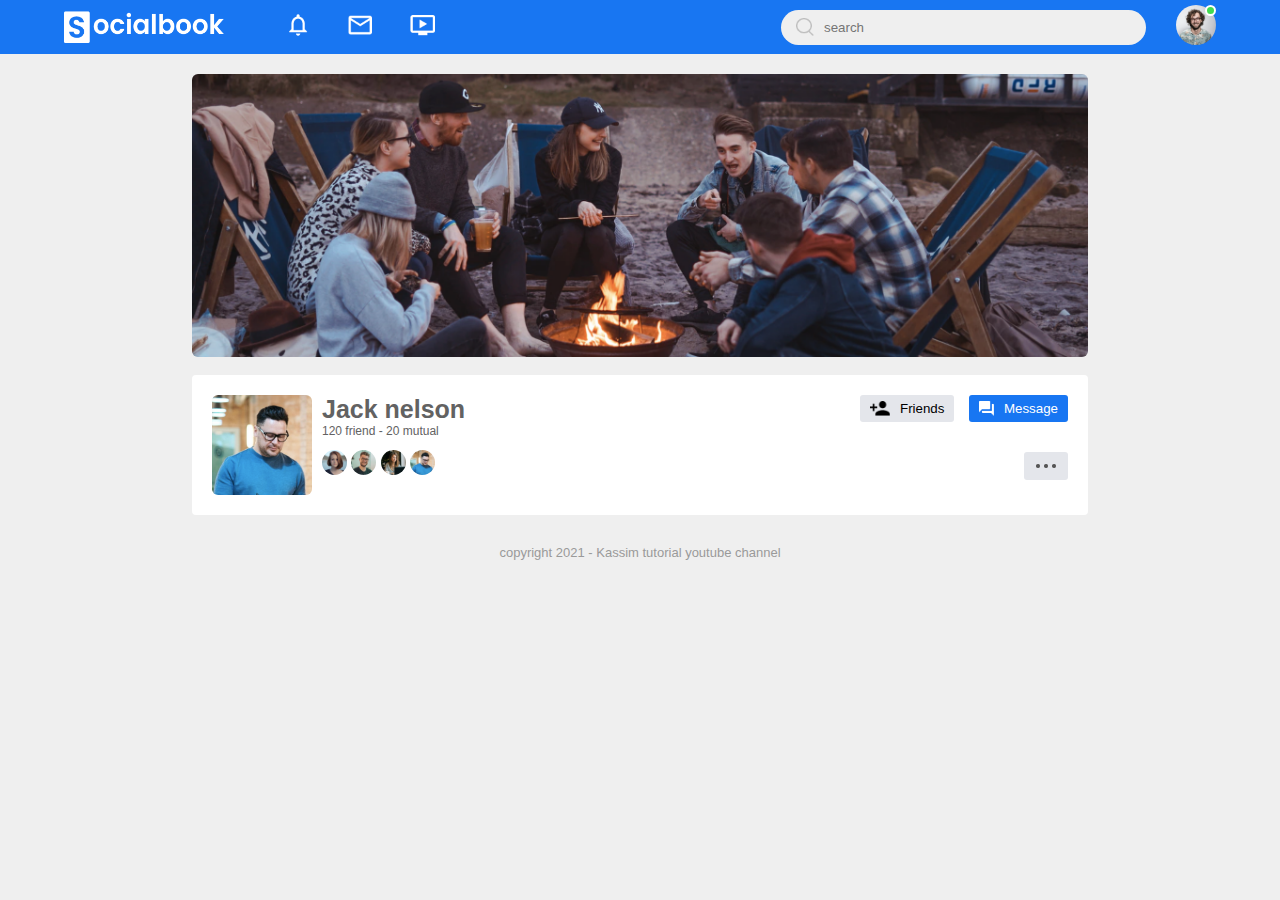
==== profile.html @ e3fcab80 "added a profile page" ====
<!DOCTYPE html>
<html lang="en">
  <head>
    <meta charset="UTF-8" />
    <meta name="viewport" content="width=device-width, initial-scale=1.0" />
    <title> Profile-page Social-book</title>
    <link rel="stylesheet" href="style.css" />
    <link
      rel="stylesheet"
      href="https://cdnjs.cloudflare.com/ajax/libs/font-awesome/6.7.1/css/all.min.css"
    />
  </head>
  <body>
    <nav>
      <div class="nav-left">
        <img src="images/logo.png" class="logo" />
        <ul>
          <li><img src="images/notification.png" alt="" /></li>
          <li><img src="images/inbox.png" alt="" /></li>
          <li><img src="images/video.png" alt="" /></li>
        </ul>
      </div>
      <div class="nav-right">
        <div class="search-box">
          <img src="images/search.png" alt="" />
          <input type="text" placeholder="search" />
        </div>
        <div class="user-user-icon online"  onclick="settingsMenuToggle()">
          <img src="images/profile-pic.png" alt="" />
        </div>
      </div>
      <!----------------settings-menu----------------------->
      <div class="settings-menu">

        <div id="dark-btn" >
          <span></span>
        </div>

        <div class="setting-menu-inner">
          <div class="user-profile">
            <img src="images/profile-pic.png" alt="" />
            <div>
              <p>John Nicholos</p>
              <a href="#">see your profile</a>
            </div>
          </div>
          <hr>
          <div class="user-profile">
            <img src="images/feedback.png" alt="" />
            <div>
              <p>Give feedback</p>
              <a href="#">Help us to improve the new design</a>
            </div>
          </div>
            <hr>
            <div class="settings-links">
              <img src="images/setting.png" alt="" class="setting-icon">
              <a href="#">Settings & privacy <img src="images/arrow.png" width="10px" alt=""></a>
            </div>
            <div class="settings-links">
              <img src="images/help.png" alt="" class="setting-icon">
              <a href="#">Help and support <img src="images/arrow.png" width="10px" alt=""></a>
            </div>
            <div class="settings-links">
              <img src="images/display.png" alt="" class="setting-icon">
              <a href="#">Display and accessibility <img src="images/arrow.png" width="10px" alt=""></a>
            </div>
            <div class="settings-links">
              <img src="images/logout.png" alt="" class="setting-icon">
              <a href="#">Logout <img src="images/arrow.png" width="10px" alt=""></a>
            </div>
        </div>
        
      </div>
    </nav>
    <!-------------------profile page----------->
        <div class="profile-container">
            <img src="images/cover.png" alt="" class="cover-image">
            
            <div class="profile-details">
                <div class="pd-left">
                    <div class="pd-row">
                        <img src="images/profile.png" alt="" class="pd-image">
                        <div>
                            <h3>Jack nelson</h3>
                            <p>120 friend - 20 mutual</p>
                            <img src="images/member-1.png" alt="">
                            <img src="images/member-2.png" alt="">
                            <img src="images/member-3.png" alt="">
                            <img src="images/member-4.png" alt="">
                        </div>
                    </div>
                </div>
                <div class="pd-right">
                    <button type="button"><img src="images/add-friends.png" alt="">Friends</button>
                    <button type="button"><img src="images/message.png" alt="">Message</button> <br>
                    <a href="#"><img src="images/more.png" alt=""></a>
                </div>
            </div>
        </div>
   
    <div class="footer">
      <p>copyright 2021 - Kassim tutorial youtube channel</p>
    </div>

    <script src="script.js"></script>
  </body>
</html>
---- style.css ----
*{
    margin: 0;
    padding: 0;
    font-family: 'poppins', sans-serif;
    box-sizing: border-box;
}
:root{
    --body-color : #efefef;
    --nav-color : #1876f2;
    --bg-color: #fff;
}
.dark-theme{
    --body-color : #0a0a0a;
    --nav-color : #000;
    --bg-color: #000;
}
body{
    background: var(--body-color);
}
nav{
    display: flex;
    align-items: center;
    justify-content: space-between;
    background: var(--nav-color);
    padding: 5px 5%;
    position: sticky;
    top: 0;
    z-index: 100;
}
.logo{
    width: 160px;
    margin-right: 45px;
    
}
.nav-left, .nav-right{
    display: flex;
    align-items: center;
}
.nav-left ul li{
    list-style: none;
    display: inline-block;
}
.nav-left ul li img{
    width: 28px;
    margin: 0 15px;
}
.user-user-icon{
    margin-left: 30px;
}
.user-user-icon img{
    width: 40px;
    border-radius: 50%;
}
.search-box{
    background: #efefef;
    width: 365px;
    border-radius: 20px;
    display: flex;
    align-items: center;
    padding: 0 15px;
}
.search-box img{
    width: 18px;
}
.search-box input{
    width: 100%;
    background-color: transparent;
    outline: none;
    border: 0;
    padding: 10px;
}
.online{
    position: relative;
}
.online::after{
    content: '';
    width: 7px;
    height: 7px;
    border: 2px solid #fff;
    border-radius: 50%;
    background-color: #41db51;
    position: absolute;
    top: 0;
    right: 0;
}

.container{
    display: flex;
    justify-content: space-between;
    padding: 13px 5%;
}
.left-sidebar{
    flex-basis: 25%;
    position: sticky;
    top: 70px;
    align-self: flex-start;
  
}
.right-sidebar{
    flex-basis: 25%;
    position: sticky;
    top: 70px;
    align-self: flex-start;
    background-color: var(--bg-color);
    padding: 20px;
    border-radius: 4px;
    color: #626262;
    
}
.main-content{
    flex-basis: 47%;
}
.imp-links a, .shortcut-links a{
    text-decoration: none;
    display: flex;
    align-items: center;
    margin-bottom: 30px;
    color: #626262;
    width: fit-content;
}
.imp-links a img{
    width: 25px;
    margin-right: 25px;
}
.imp-links a:last-child{
    color: #1876f2;
}
.imp-links{
    border-bottom: 1px solid #ccc;
}
.shortcut-links a img{
    width: 40px;
    border: 4px;
    margin-right: 15px;
}
.shortcut-links p {
    margin: 25px 0;
    color: #626262;
    font-weight: 500;
}
.sidebar-title{
    display: flex;
    align-items: center;
    justify-content: space-between;
    margin-bottom: 18px;
}
.right-sidebar h4{
    font-weight: 600;
    font-size: 16px;
}
.sidebar-title a{
    text-decoration: none;
    font-size: 12px;
    color: #1876f2;
}

.event{
    display: flex;
    font-size: 14px;
    margin-bottom: 20px;
}
.left-event{
    height: 65px;
    width: 65px;
    border-radius: 12px;
    margin-right: 25px;
    padding-top: 10px;
    text-align: center;
    position: relative;
    overflow: hidden;
    box-shadow: 0 0 10px rgba(0, 0, 0, 0.1);
}
.event p{
    font-size: 12px;
}
.event a{
    font-size: 12px;
    text-decoration: none;
    color: #1876f2;
}
.left-event span{
    position: absolute;
    left: 0;
    bottom: 0;
    background-color: #1876f2;
    width: 100%;
    color: #fff;
    padding: 4px;
}
.sidebar-ads{
    width: 100% ;
    margin-bottom: 20px;
    border-radius: 4px;
}
.online-list{
    display: flex;
    align-items: center;
    margin-bottom: 20px;
}
.online-list .online img{
    width: 40px;
    border-radius: 50%;
    
}
.online-list .online{
    width: 40px;
    border-radius: 50%;
    margin-right: 15px;
}
.online-list .online::after{
    top: unset;
    bottom: 5px;
}
.story-gallery{
    display: flex;
    justify-content: space-between;
    margin-bottom: 20px;
}
.story{
    flex-basis: 18%;
    padding-top: 32%;
    position: relative;
    background-position: center;
    background-size: cover;
    border-radius: 10px;
}
.story img{
    position: absolute;
    width: 45px;
    border-radius: 50%;
    top: 10px;
    left: 10px;
    border: 5px solid #1876f2;
}
.story p{
    position: absolute;
    bottom: 10px;
    width: 100%;
    text-align: center;
    color: #fff;
    font-size: 14px;
}
.story1{
    background-image: linear-gradient(transparent, rgba(0, 0, 0, 0.5)),url(images/status-1.png);
}
.story2{
    background-image: linear-gradient(transparent, rgba(0, 0, 0, 0.5)),url(images/status-2.png);
}
.story3{
    background-image: linear-gradient(transparent, rgba(0, 0, 0, 0.5)),url(images/status-3.png);
}
.story4{
    background-image: linear-gradient(transparent, rgba(0, 0, 0, 0.5)),url(images/status-4.png);
}
.story5{
    background-image: linear-gradient(transparent, rgba(0, 0, 0, 0.5)),url(images/status-5.png);
}
.story.story1 img{
    top: unset;
    left: 50%;
    bottom: 40px;
    transform: translateX(-50%);
    border: 0;
    width: 35px;
}

.write-post-container{
    width: 100%;
    background: var(--bg-color);
    border-radius: 6px;
    color: #626262;
    padding: 20px;
}
.user-profile{
    display: flex;
    align-items: center;
}
.user-profile img{
    width: 45px;
    border-radius: 50%;
    margin-right: 10px;
}
.user-profile p{
    /* margin-bottom: -5px; */
    font-weight: 600px;
    color: #626262;
}
.user-profile small{
    font-size: 12px;
}
.post-input-container{
    padding-left: 55px;
    padding-top: 20px;
}
.post-input-container textarea{
    width: 100%;
    border: 0;
    outline: 0 ;
    border-bottom: 1px solid #626262;
    background: transparent;
    resize: none;
}
.add-post-link{
    display: flex;
    margin-top: 10px;
}
.add-post-link a{
    display: flex;
    text-decoration: none;
    align-items: center;
    margin-right: 10px;
    font-size: 13px;
}
.add-post-link a img{
    width: 20px;
    margin-right: 10px;
}
.post-container{
    width: 100%;
    background: var(--bg-color);
    border-radius: 6px;
    margin: 20px 0 ;
    padding: 20px;
    color: #626262;
}
.user-profile span{
    font-size: 12px;
    color: #626262;
}
.post-text{
    color: #9a9a9a;
    margin: 15px 0;
    font-size: 16px;
}
.post-text span{
    color: #626262;
    font-weight: 500;
}
.post-text a{
    text-decoration: none;
    color: #1876f2;
}
.post-img{
    width: 100%;
    border-radius: 5px;
    margin-bottom: 5px;
}
.post-row{
    display: flex;
    align-items: center;
    justify-content: space-between;
}
.activity-icon div img{
    width: 18px;
    margin-right: 10px;
}
.activity-icon div{
display:inline-flex;
align-items: center;
margin-right: 30px;
}
.post-profile-icon {
    display: flex;
    align-items: center;
}
.post-profile-icon img{
    width: 20px;
    border-radius: 50%;
}
.post-row a{
    color: #9a9a9a;
} 
.load-more-btn{
    display: block;
    margin: auto;
    cursor: pointer;
    padding: 5px 10px;
    border: 1px solid #9a9a9a;
    color: #626262;
    background: transparent;
    border-radius: 4px;
}
.footer{
    text-align: center;
    color: #9a9a9a;
    padding: 10px 0 20px;
    font-size: 13px;
}
.settings-menu{
    position: absolute;
    width: 90%;
    max-width: 350px;
   
    background: var(--bg-color);
    box-shadow: 0 0 10px rgba(0, 0, 0, 0.1);
    border-radius: 4px;
    overflow: hidden;
    top: 108%;
    right: 5%;
    max-height: 0;
    transition: max-height 0.32s;
}
.settings-menu-height{
    max-height: 450px;
}
.user-profile a{
    font-size: 12px;
    color: #1876f2;
    text-decoration: none;
}
.setting-menu-inner{
    padding: 20px;
}
.settings-menu hr{
    border: 0;
    height: 1px;
    background-color: #9a9a9a;
    margin: 15px 0;
}
.settings-links{
    display: flex;
    align-items: center;
    margin: 15px 0;
}
.settings-links  .setting-icon{
    width: 38px;
    margin-right: 10px;
    border-radius: 50%;
}
.settings-links a{
    display: flex;
    flex: 1;
    align-items: center;
    justify-content: space-between;
    text-decoration: none;
    color: #626262;
}
#dark-btn{
    position: absolute;
    top: 20px;
    right: 20px;
    background: #ccc ;
    width: 45px;
    border-radius: 15px;
    padding: 2px 3px;
    cursor: pointer; 
    display: flex;
    transition:  padding-left 0.5s, background 0.5s ;
}
#dark-btn span{
    width: 18px;
    height: 18px;
    background: #fff;
    border-radius: 50%;
    display: inline-block;
}
#dark-btn.dark-btn-on{
    padding-left: 23px;
    background: #0a0a0a ;
}
/* --------------profile page --------------- */
.profile-container{
    padding: 20px 15%;
    color: #626262;
}
.cover-image{
    width: 100%;
    border-radius: 6px;
    margin-bottom: 14px;
}
.profile-details{
    background-color: var(--bg-color);
    display: flex;
    align-items: flex-start;
    justify-content: space-between;
    border-radius: 4px;
    padding: 20px;
}
.pd-row{
    display: flex;
    align-items: flex-start;
}
.pd-image{
    width: 100px;
    margin-right: 10px;
    border-radius: 6px;
}
.pd-row div h3{
    font-size: 25px;
    font-weight: 600;
}
.pd-row div p{
    font-size: 12px;
}
.pd-row div img{
    width: 25px;
    border-radius: 50%;
    margin-top: 12px;
}
.pd-right button{
    background: #1876f2;
    border: 0;
    outline: 0;
    padding: 6px 10px;
    display: inline-flex;
    align-items: center;
    color: #fff;
    border-radius: 3px;
    margin-left: 10px;
    cursor: pointer;
}
.pd-right button img{
    height: 15px;
    margin-right: 10px;
}
.pd-right button:first-child{
    background-color: #e4e6eb;
    color: #000;
}
.pd-right{
    text-align: right;
}
.pd-right a{
    background: #e4e6eb;
    border-radius: 3px;
    padding: 12px;
    display: inline-flex;
    margin-top: 30px;
}
.pd-right a img{
    width: 20px;
}
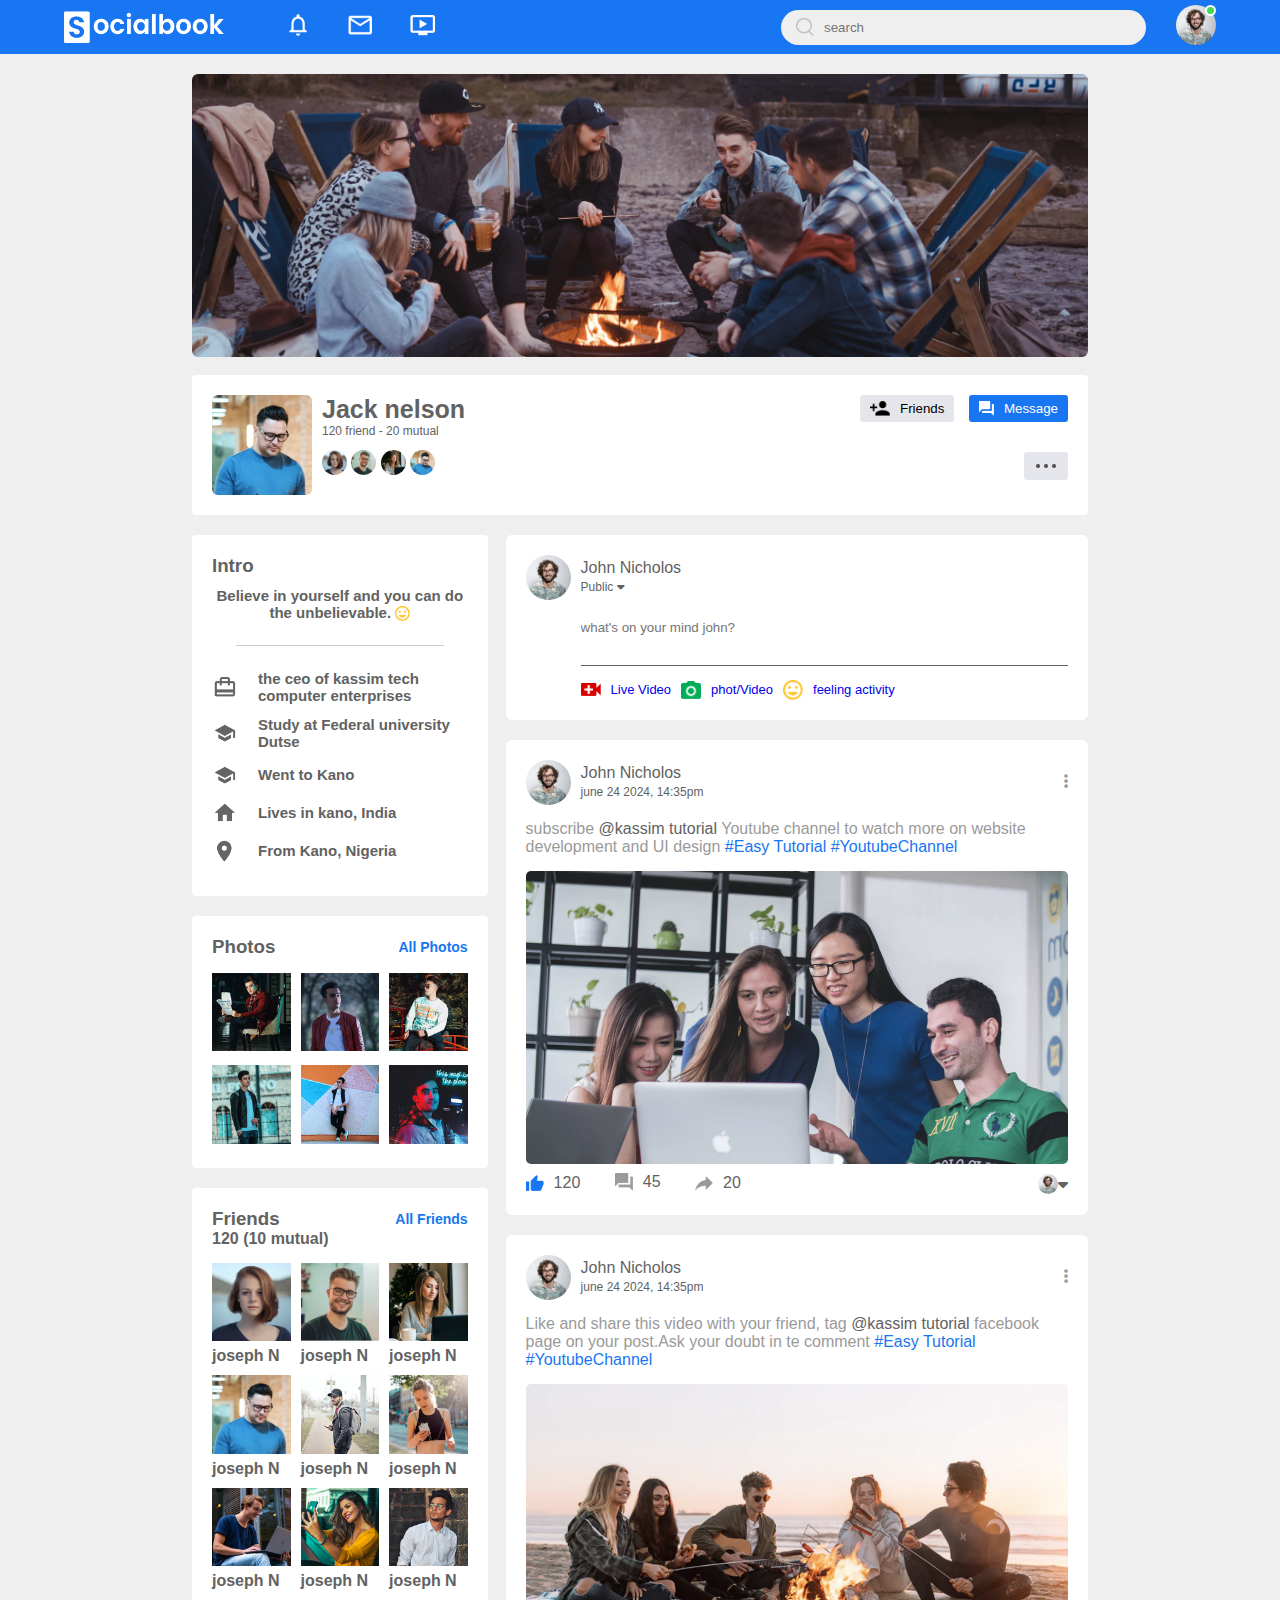
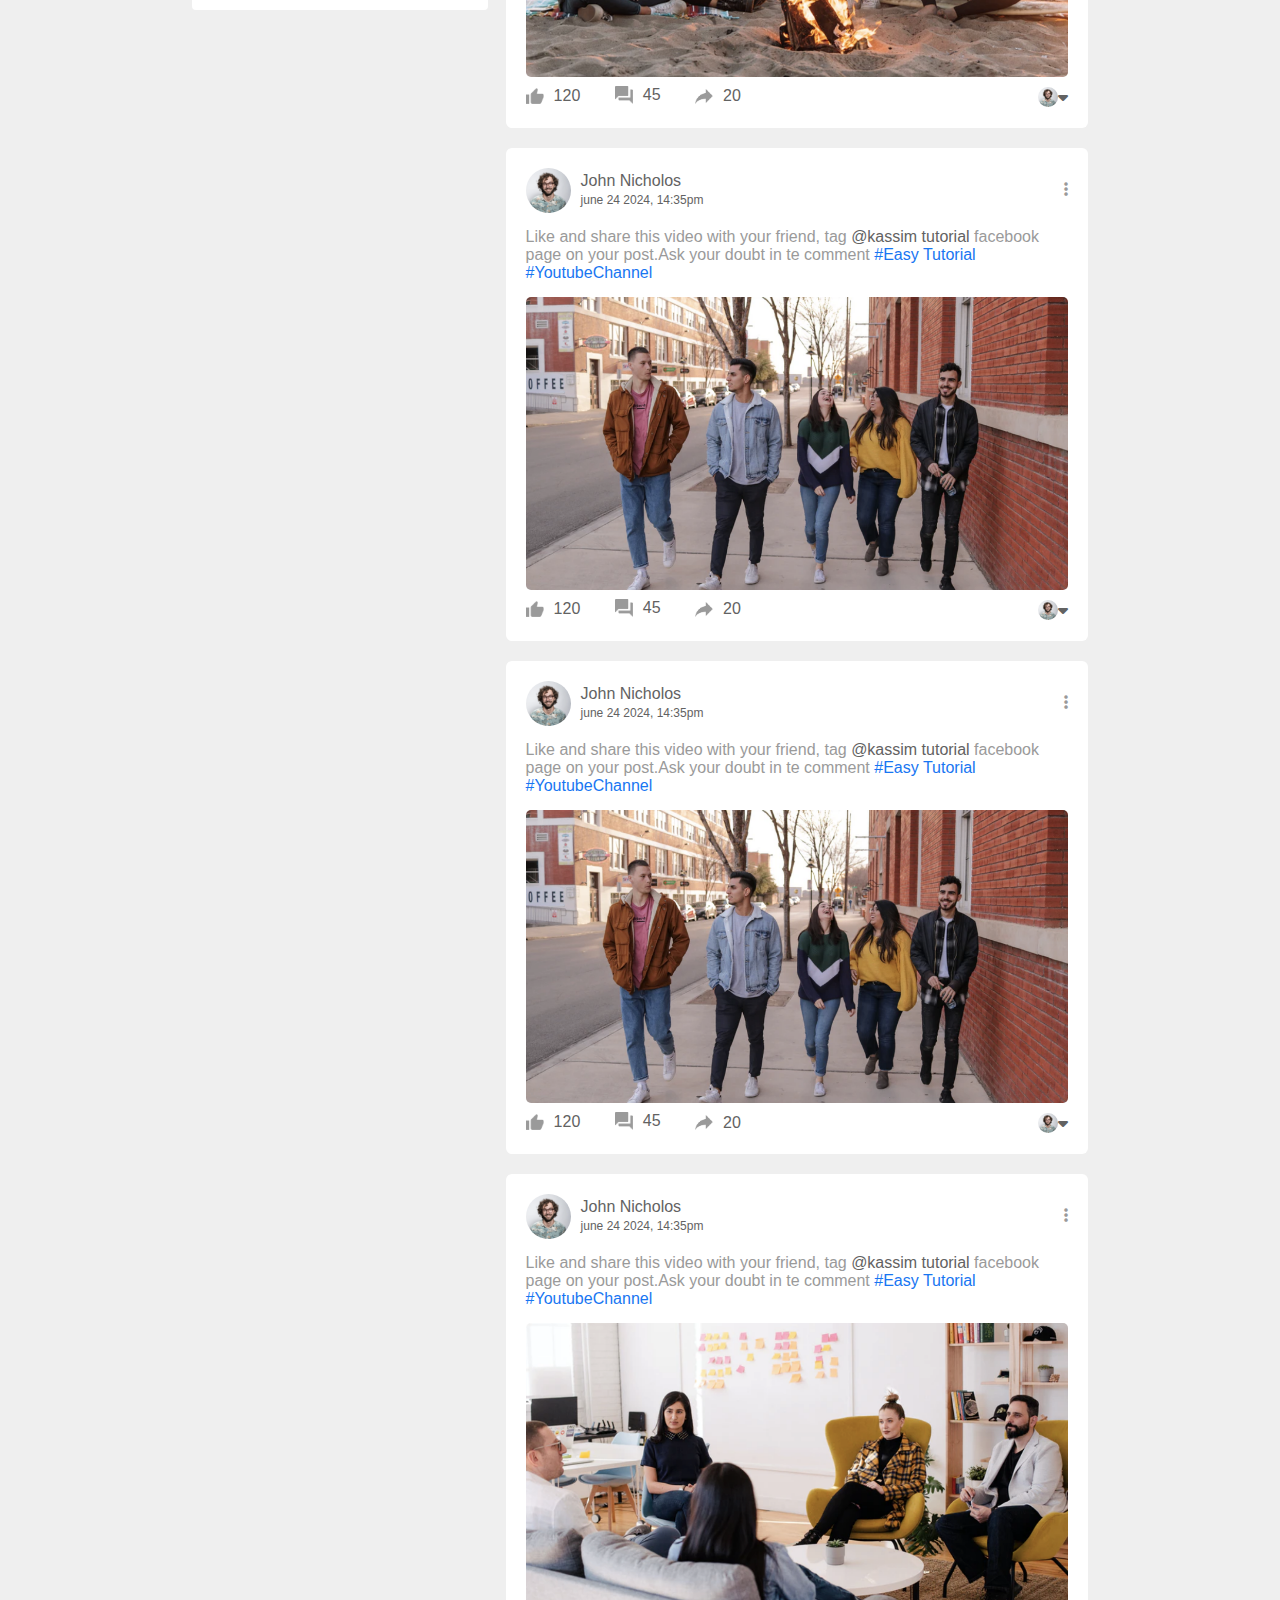
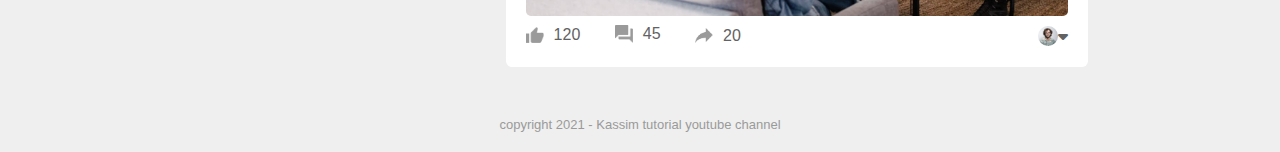
==== commit 1a34cca7: "completed the profile page" ====
--- a/profile.html
+++ b/profile.html
@@ -97,6 +97,236 @@
                     <a href="#"><img src="images/more.png" alt=""></a>
                 </div>
             </div>
+            <div class="profile-info">
+              <div class="left-col">
+                <div class="profile-intro">
+                  <h3>Intro</h3>
+                  <p class="intro-text">Believe in yourself and you can do the unbelievable. <img src="images/feeling.png" alt=""></p>
+                  <hr>
+                  <ul>
+                    <li><img src="images/profile-job.png" > the ceo of kassim tech computer enterprises</li>
+                    <li><img src="images/profile-study.png" >Study at Federal university Dutse</li>
+                    <li><img src="images/profile-study.png" >Went to Kano</li>
+                    <li><img src="images/profile-home.png" >Lives in kano, India</li>
+                    <li><img src="images/profile-location.png" >From Kano, Nigeria </li>
+                  </ul>
+                </div>
+
+                <div class="profile-intro">
+                  <div class="title-box">
+                    <h3>Photos</h3>
+                    <a href="#">All Photos</a>
+                  </div>
+                  <div class="photo-box">
+                    <div><img src="images/photo1.png" alt=""></div>
+                    <div><img src="images/photo2.png" alt=""></div>
+                    <div><img src="images/photo3.png" alt=""></div>
+                    <div><img src="images/photo4.png" alt=""></div>
+                    <div><img src="images/photo5.png" alt=""></div>
+                    <div><img src="images/photo6.png" alt=""></div>
+                  </div>
+                </div>
+                <div class="profile-intro">
+                  <div class="title-box">
+                    <h3>Friends</h3>
+                    <a href="#">All Friends</a>
+                  </div>
+                  <p>120 (10 mutual) </p>
+                  <div class="friend-box">
+                    <div><img src="images/member-1.png" alt=""><p>joseph N</p></div>
+                    <div><img src="images/member-2.png" alt=""><p>joseph N</p></div>
+                    <div><img src="images/member-3.png" alt=""><p>joseph N</p></div>
+                    <div><img src="images/member-4.png" alt=""><p>joseph N</p></div>
+                    <div><img src="images/member-5.png" alt=""><p>joseph N</p></div>
+                    <div><img src="images/member-6.png" alt=""><p>joseph N</p></div>
+                    <div><img src="images/member-7.png" alt=""><p>joseph N</p></div>
+                    <div><img src="images/member-8.png" alt=""><p>joseph N</p></div>
+                    <div><img src="images/member-9.png" alt=""><p>joseph N</p></div>
+                    
+                  </div>
+                </div>
+              </div>
+              <div class="post-col">
+                <div class="write-post-container">
+                  <div class="user-profile">
+                    <img src="images/profile-pic.png" alt="" />
+                    <div>
+                      <p>John Nicholos</p>
+                      <small>Public <i class="fa-solid fa-caret-down"></i></small>
+                    </div>
+                  </div>
+                  <div class="post-input-container">
+                    <textarea
+                      name=""
+                      id=""
+                      rows="3"
+                      placeholder="what's on your mind john?"
+                    ></textarea>
+                    <div class="add-post-link">
+                      <a href="#"
+                        ><img src="images/live-video.png" alt="" />Live Video
+                      </a>
+                      <a href="#"><img src="images/photo.png" alt="" />phot/Video</a>
+                      <a href="#"
+                        ><img src="images/feeling.png" alt="" />feeling activity</a
+                      >
+                    </div>
+                  </div>
+                </div> <div class="post-container">
+                  <div class="post-row">
+        
+                    <div class="user-profile">
+                      <img src="images/profile-pic.png" alt="" />
+                      <div>
+                        <p>John Nicholos</p>
+                        <span>june 24 2024, 14:35pm</span>
+                      </div>
+                    </div>
+                   <a href="#"> <i class="fa-solid fa-ellipsis-v"></i></a>
+                  </div>
+                  <p class="post-text">
+                    subscribe <span>@kassim tutorial</span> Youtube channel to watch
+                    more on website development and UI design
+                    <a href="#">#Easy Tutorial</a> <a href="#">#YoutubeChannel</a>
+                  </p>
+                  <img src="images/feed-image-1.png" alt="" class="post-img" />
+                  <div class="post-row">
+                    <div class="activity-icon">
+                    <div>  <img src="images/like-blue.png" alt="" /> 120</div>
+                    <div>  <img src="images/comments.png" alt="" /> 45</div>
+                    <div>  <img src="images/share.png" alt="" /> 20</div>
+                      
+                    </div>
+                    
+                    <div class="post-profile-icon">
+                      <img src="images/profile-pic.png" alt=""> <i class="fa-solid fa-caret-down"></i>
+                    </div>
+                  </div>
+                </div>
+                <div class="post-container">
+                  <div class="post-row">
+        
+                    <div class="user-profile">
+                      <img src="images/profile-pic.png" alt="" />
+                      <div>
+                        <p>John Nicholos</p>
+                        <span>june 24 2024, 14:35pm</span>
+                      </div>
+                    </div>
+                   <a href="#"> <i class="fa-solid fa-ellipsis-v"></i></a>
+                  </div>
+                  <p class="post-text">
+                    Like and share this video with your friend, tag <span>@kassim tutorial</span> facebook page on your post.Ask your doubt in te comment 
+                    <a href="#">#Easy Tutorial</a> <a href="#">#YoutubeChannel</a>
+                  </p>
+                  <img src="images/feed-image-2.png" alt="" class="post-img" />
+                  <div class="post-row">
+                    <div class="activity-icon">
+                    <div>  <img src="images/like.png" alt="" /> 120</div>
+                    <div>  <img src="images/comments.png" alt="" /> 45</div>
+                    <div>  <img src="images/share.png" alt="" /> 20</div>
+                      
+                    </div>
+                    
+                    <div class="post-profile-icon">
+                      <img src="images/profile-pic.png" alt=""> <i class="fa-solid fa-caret-down"></i>
+                    </div>
+                  </div>
+                </div>
+                <div class="post-container">
+                  <div class="post-row">
+        
+                    <div class="user-profile">
+                      <img src="images/profile-pic.png" alt="" />
+                      <div>
+                        <p>John Nicholos</p>
+                        <span>june 24 2024, 14:35pm</span>
+                      </div>
+                    </div>
+                   <a href="#"> <i class="fa-solid fa-ellipsis-v"></i></a>
+                  </div>
+                  <p class="post-text">
+                    Like and share this video with your friend, tag <span>@kassim tutorial</span> facebook page on your post.Ask your doubt in te comment 
+                    <a href="#">#Easy Tutorial</a> <a href="#">#YoutubeChannel</a>
+                  </p>
+                  <img src="images/feed-image-3.png" alt="" class="post-img" />
+                  <div class="post-row">
+                    <div class="activity-icon">
+                    <div>  <img src="images/like.png" alt="" /> 120</div>
+                    <div>  <img src="images/comments.png" alt="" /> 45</div>
+                    <div>  <img src="images/share.png" alt="" /> 20</div>
+                      
+                    </div>
+                    
+                    <div class="post-profile-icon">
+                      <img src="images/profile-pic.png" alt=""> <i class="fa-solid fa-caret-down"></i>
+                    </div>
+                  </div>
+                </div>
+                <div class="post-container">
+                  <div class="post-row">
+        
+                    <div class="user-profile">
+                      <img src="images/profile-pic.png" alt="" />
+                      <div>
+                        <p>John Nicholos</p>
+                        <span>june 24 2024, 14:35pm</span>
+                      </div>
+                    </div>
+                   <a href="#"> <i class="fa-solid fa-ellipsis-v"></i></a>
+                  </div>
+                  <p class="post-text">
+                    Like and share this video with your friend, tag <span>@kassim tutorial</span> facebook page on your post.Ask your doubt in te comment 
+                    <a href="#">#Easy Tutorial</a> <a href="#">#YoutubeChannel</a>
+                  </p>
+                  <img src="images/feed-image-3.png" alt="" class="post-img" />
+                  <div class="post-row">
+                    <div class="activity-icon">
+                    <div>  <img src="images/like.png" alt="" /> 120</div>
+                    <div>  <img src="images/comments.png" alt="" /> 45</div>
+                    <div>  <img src="images/share.png" alt="" /> 20</div>
+                      
+                    </div>
+                    
+                    <div class="post-profile-icon">
+                      <img src="images/profile-pic.png" alt=""> <i class="fa-solid fa-caret-down"></i>
+                    </div>
+                  </div>
+                </div>
+                <div class="post-container">
+                  <div class="post-row">
+        
+                    <div class="user-profile">
+                      <img src="images/profile-pic.png" alt="" />
+                      <div>
+                        <p>John Nicholos</p>
+                        <span>june 24 2024, 14:35pm</span>
+                      </div>
+                    </div>
+                   <a href="#"> <i class="fa-solid fa-ellipsis-v"></i></a>
+                  </div>
+                  <p class="post-text">
+                    Like and share this video with your friend, tag <span>@kassim tutorial</span> facebook page on your post.Ask your doubt in te comment 
+                    <a href="#">#Easy Tutorial</a> <a href="#">#YoutubeChannel</a>
+                  </p>
+                  <img src="images/feed-image-5.png" alt="" class="post-img" />
+                  <div class="post-row">
+                    <div class="activity-icon">
+                    <div>  <img src="images/like.png" alt="" /> 120</div>
+                    <div>  <img src="images/comments.png" alt="" /> 45</div>
+                    <div>  <img src="images/share.png" alt="" /> 20</div>
+                      
+                    </div>
+                    
+                    <div class="post-profile-icon">
+                      <img src="images/profile-pic.png" alt=""> <i class="fa-solid fa-caret-down"></i>
+                    </div>
+                  </div>
+                </div>
+
+              </div>
+            </div>
+
         </div>
    
     <div class="footer">
--- a/style.css
+++ b/style.css
@@ -529,4 +529,95 @@
 }
 .pd-right a img{
     width: 20px;
-}+}
+.profile-info{
+    display: flex;
+    align-items: flex-start;
+    justify-content: space-between;
+    margin-top: 20px;
+}
+.left-col{
+    flex-basis: 33%;
+}
+.post-col{
+    flex-basis: 65%;
+}
+
+.profile-intro{
+    background: var(--bg-color);
+    padding: 20px;
+    margin-bottom: 20px;
+    border-radius: 4px;
+}
+.profile-intro{
+    font-weight: 600;
+}
+.intro-text{
+    text-align: center;
+    margin: 10px 0;
+    font-size: 15px;
+}
+.intro-text img{
+    width: 15px;
+    margin-bottom: -3px;
+}
+.profile-intro hr{
+    border: 0;
+    height: 1px;
+    background: #ccc;
+    margin: 24px;
+}
+.profile-intro ul li{
+    list-style: none;
+    font-size: 15px;
+    margin: 12px 0;
+    display: flex;
+    align-items: center;
+}
+.profile-intro ul li img{
+    width: 26px;
+    margin-right: 20px;
+}
+.title-box{
+    display: flex;
+    align-items: center;
+    justify-content: space-between;
+}
+.title-box a{
+    text-decoration: none;
+    color: #1876f2;
+    font-size: 14px;
+}
+.photo-box{
+    display: grid;
+    grid-template-columns: repeat(3, auto);
+    gap: 10px;
+    margin-top: 15px;
+}
+.photo-box div img{
+    width: 100%;
+     cursor: pointer;
+}
+.photo-box p{
+    font-size: 14px;
+}
+.friend-box{
+    display: grid;
+    grid-template-columns: repeat(3, auto);
+    gap: 10px;
+    margin-top: 15px;
+}
+.friend-box img{
+    width: 100%;
+    cursor: pointer;
+    padding-bottom: 20px;
+}
+.friend-box div{
+    position: relative;
+}
+.friend-box p{
+    position: absolute;
+    bottom: 0;
+    left: 0;
+}
+
